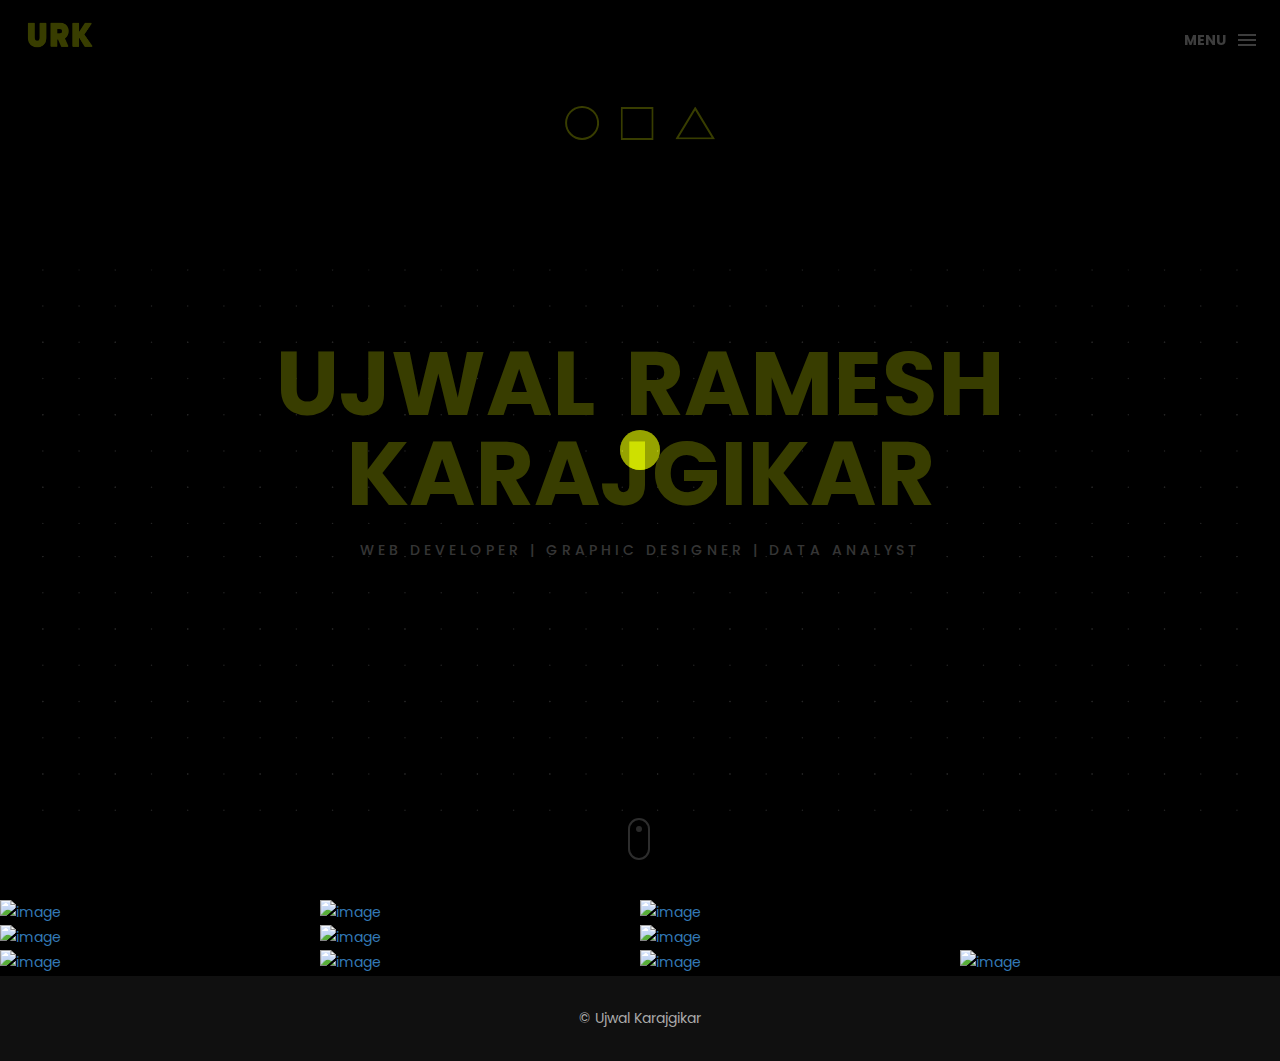
==== index.html @ 094396d8 "Update index.html" ====
<!DOCTYPE html>
<html lang="en">

<head>
    <meta charset="utf-8">
    <meta http-equiv="X-UA-Compatible" content="IE=edge">
    <meta name="viewport" content="width=device-width, initial-scale=1">
    <!-- The above 3 meta tags *must* come first in the head; any other head content must come *after* these tags -->
    <title>Ujwal Ramesh Karajgikar</title>
    <link rel="icon" href="img/favi.png" type="image/x-icon">

    <!-- Bootstrap -->
    <link href="css/bootstrap.min.css" rel="stylesheet">
    <link href="ionicons/css/ionicons.min.css" rel="stylesheet">

    <!-- main css -->
    <link href="css/style.css" rel="stylesheet">


    <!-- modernizr -->
    <script src="js/modernizr.js"></script>

    <!-- HTML5 shim and Respond.js for IE8 support of HTML5 elements and media queries -->
    <!-- WARNING: Respond.js doesn't work if you view the page via file:// -->
    <!--[if lt IE 9]>
      <script src="https://oss.maxcdn.com/html5shiv/3.7.2/html5shiv.min.js"></script>
      <script src="https://oss.maxcdn.com/respond/1.4.2/respond.min.js"></script>
    <![endif]-->
</head>

<body>

    <!-- Preloader -->
    <div id="preloader">
        <div class="pre-container">
            <div class="spinner">
                <div class="double-bounce1"></div>
                <div class="double-bounce2"></div>
            </div>
        </div>
    </div>
    <!-- end Preloader -->

    <div class="container-fluid">
        <!-- box header -->
        <header class="box-header">
            <div class="box-logo">
                <a href="index.html"><img src="img/logomain.png" width="80" alt="Logo"></a>
            </div>
            <!-- box-nav -->
            <a class="box-primary-nav-trigger" href="#0">
                <span class="box-menu-text">Menu</span><span class="box-menu-icon"></span>
            </a>
            <!-- box-primary-nav-trigger -->
        </header>
        <!-- end box header -->

        <!-- nav -->
        <nav>
            <ul class="box-primary-nav">
                <li class="box-label">Content</li>

                <li><i class="ion-arrow-right-b color"></i><a href="index.html">INTRO</a><i class="ion-arrow-left-b color"></i></li>
                <li><a href="about.html">ABOUT</a></li>
                <li><a href="services.html">SERVICES</a></li>
                <li><a href="portfolio.html">PORTFOLIO</a></li>
                <li><a href="contact.html">CONTACT</a></li>



                <li class="box-label">Follow</li>

                <li class="box-social"><a href="https://www.linkedin.com/in/ujwal-karajgikar"><i class="ion-social-linkedin"></i></a></li>
                <li class="box-social"><a href="https://github.com/ujwalrk"><i class="ion-social-github"></i></a></li>
                <li class="box-social"><a href="https://instagram.com/ujwal.rk?utm_source=qr&igshid=MzNlNGNkZWQ4Mg%3D%3D"><i class="ion-social-instagram-outline"></i></a></li>
                <li class="box-social"><a href="mailto:ukarajgikar@gmail.com"><i class="ion-android-mail"></i></a></li>
            </ul>
        </nav>
        <!-- end nav -->

        <!-- box-intro -->
        <section class="box-intro">
            <div class="table-cell">
                <h1 class="box-headline letters rotate-2">
                    <span class="box-words-wrapper">
                        <b class="is-visible">&#8196UJWAL&#8196RAMESH&#8196KARAJGIKAR</b>
                    </span>
		        </h1>
                <h5>web developer | graphic designer | data analyst</h5>
            </div>

            <div class="mouse">
                <div class="scroll"></div>
            </div>
        </section>
        <!-- end box-intro -->
    </div>

    <!-- portfolio div -->
    <div class="portfolio-div">
        <div class="portfolio">
            <div class="no-padding portfolio_container">
                <!-- single work -->
                <div class="col-md-3 col-sm-6  fashion logo">
                    <a href="single-project.html" class="portfolio_item">
                        <img src="http://placehold.it/1000x1000" alt="image" class="img-responsive" />
                        <div class="portfolio_item_hover">
                            <div class="portfolio-border clearfix">
                                <div class="item_info">
                                    <span>holder 1</span>
                                    <em>sub 1</em>
                                </div>
                            </div>
                        </div>
                    </a>
                </div>
                <!-- end single work -->

                <!-- single work -->
                <div class="col-md-3 col-sm-6 ads graphics">
                    <a href="single-project.html" class="portfolio_item">
                        <img src="http://placehold.it/1000x1000" alt="image" class="img-responsive" />
                        <div class="portfolio_item_hover">
                            <div class="portfolio-border clearfix">
                                <div class="item_info">
                                    <span>holder 2</span>
                                    <em>sub 2</em>
                                </div>
                            </div>
                        </div>
                    </a>
                </div>
                <!-- end single work -->

                <!-- single work -->
                <div class="col-md-6 col-sm-12 photography">
                    <a href="single-project.html" class="portfolio_item">
                        <img src="http://placehold.it/1000x1000" alt="image" class="img-responsive" />
                        <div class="portfolio_item_hover">
                            <div class="portfolio-border clearfix">
                                <div class="item_info">
                                    <span>holder 3</span>
                                    <em>sub 3</em>
                                </div>
                            </div>
                        </div>
                    </a>
                </div>
                <!-- end single work -->

                <!-- single work -->
                <div class="col-md-3 col-sm-6 fashion ads">
                    <a href="single-project.html" class="portfolio_item">
                        <img src="http://placehold.it/1000x1000" alt="image" class="img-responsive" />
                        <div class="portfolio_item_hover">
                            <div class="portfolio-border clearfix">
                                <div class="item_info">
                                    <span>holder 4</span>
                                    <em>sub 4</em>
                                </div>
                            </div>
                        </div>
                    </a>
                </div>
                <!-- end single work -->

                <!-- single work -->
                <div class="col-md-3 col-sm-6 graphics ads">
                    <a href="single-project.html" class="portfolio_item">
                        <img src="http://placehold.it/1000x1000" alt="image" class="img-responsive" />
                        <div class="portfolio_item_hover">
                            <div class="portfolio-border clearfix">
                                <div class="item_info">
                                    <span>holder 5</span>
                                    <em>sub 5</em>
                                </div>
                            </div>
                        </div>
                    </a>
                </div>
                <!-- end single work -->

                <!-- single work -->
                <div class="col-md-6 col-sm-12 photography">
                    <a href="single-project.html" class="portfolio_item">
                        <img src="http://placehold.it/1000x1000" alt="image" class="img-responsive" />
                        <div class="portfolio_item_hover">
                            <div class="portfolio-border clearfix">
                                <div class="item_info">
                                    <span>holder 6</span>
                                    <em>sub 6</em>
                                </div>
                            </div>
                        </div>
                    </a>
                </div>
                <!-- end single work -->

                <!-- single work -->
                <div class="col-md-3 col-sm-6 graphics ads">
                    <a href="single-project.html" class="portfolio_item">
                        <img src="http://placehold.it/1000x1000" alt="image" class="img-responsive" />
                        <div class="portfolio_item_hover">
                            <div class="portfolio-border clearfix">
                                <div class="item_info">
                                    <span>holder 7</span>
                                    <em>sub 7</em>
                                </div>
                            </div>
                        </div>
                    </a>
                </div>
                <!-- end single work -->

                <!-- single work -->
                <div class="col-md-3 col-sm-6 graphics ads">
                    <a href="single-project.html" class="portfolio_item">
                        <img src="http://placehold.it/1000x1000" alt="image" class="img-responsive" />
                        <div class="portfolio_item_hover">
                            <div class="portfolio-border clearfix">
                                <div class="item_info">
                                    <span>holder 8</span>
                                    <em>sub 8</em>
                                </div>
                            </div>
                        </div>
                    </a>
                </div>
                <!-- end single work -->

                <!-- single work -->
                <div class="col-md-3 col-sm-6 graphics ads">
                    <a href="single-project.html" class="portfolio_item">
                        <img src="http://placehold.it/1000x1000" alt="image" class="img-responsive" />
                        <div class="portfolio_item_hover">
                            <div class="portfolio-border clearfix">
                                <div class="item_info">
                                    <span>holder 9</span>
                                    <em>sub 9</em>
                                </div>
                            </div>
                        </div>
                    </a>
                </div>
                <!-- end single work -->

                <!-- single work -->
                <div class="col-md-3 col-sm-6 graphics ads">
                    <a href="single-project.html" class="portfolio_item">
                        <img src="http://placehold.it/1000x1000" alt="image" class="img-responsive" />
                        <div class="portfolio_item_hover">
                            <div class="portfolio-border clearfix">
                                <div class="item_info">
                                    <span>holder 10</span>
                                    <em>sub 10</em>
                                </div>
                            </div>
                        </div>
                    </a>
                </div>
                <!-- end single work -->
            </div>
            <!-- end portfolio_container -->
        </div>
        <!-- portfolio -->
    </div>
    <!-- end portfolio div -->

    <!-- footer -->
    <footer>
        <div class="container-fluid">
            <p class="copyright">© Ujwal Karajgikar</p>
        </div>
    </footer>
    <!-- end footer -->

    <!-- back to top -->
    <a href="#0" class="cd-top"><i class="ion-android-arrow-up"></i></a>
    <!-- end back to top -->



    <!-- jQuery -->
    <script src="js/jquery-2.1.1.js"></script>
    <!--  plugins -->
    <script src="js/bootstrap.min.js"></script>
    <script src="js/menu.js"></script>
    <script src="js/animated-headline.js"></script>
    <script src="js/isotope.pkgd.min.js"></script>


    <!--  custom script -->
    <script src="js/custom.js"></script>

</body>

</html>
---- css/style.css ----
/*
* Box Theme
* Created by : Ahmed Eissa
* website : www.ahmedessa.net
* behance : https://www.behance.net/3essa
*/


/* Table of Content
==================================================
	- Google fonts & font family -
	- General -
    - typography -
    - Preloader -
	- Header -
    - box intro section -
    - Portfoilo section -
    - Footer -
    - About page -
    - Services page -
    - contact page -
    - Portfolio single page -
    - Responsive media queries -
*/


/* Google fonts & font family
==================================================*/

@import url(https://fonts.googleapis.com/css?family=Poppins:400,500,600,700);

/* General
==================================================*/

html,
body {
    height: 100%;
    font-family: 'Poppins', sans-serif;
    line-height: 1.8;
    color: #eeeeee
}

.no-padding {
    padding-left: 0;
    padding-right: 0;
}

.no-padding [class^="col-"] {
    padding-left: 0;
    padding-right: 0;
}

.main-container {
    padding: 100px 0;
}

.center {
    text-align: center;
}

a {
    -webkit-transition: all .3s;
    transition: all .3s
}

.uppercase {
    text-transform: uppercase;
}

.h-30 {
    height: 15px
}

.h-10 {
    height: 10px
}

.color {
    color: #ffbf00;
    font-size: 11px;
}


/* typography
==================================================*/

h1 {
    color: #303030;
    font-size: 60px;
    text-transform: uppercase;
}

h3 {
    color: #ffffff;
}

h5 {
    color: #ebff00;
}


/* preloader
==================================================*/

#preloader {
    position: fixed;
    top: 0;
    left: 0;
    right: 0;
    bottom: 0;
    background-color: #000000;
    /* change if the mask should be a color other than white */
    z-index: 1000;
    /* makes sure it stays on top */
}

.pre-container {
    position: absolute;
    left: 50%;
    top: 50%;
    bottom: auto;
    right: auto;
    -webkit-transform: translateX(-50%) translateY(-50%);
    transform: translateX(-50%) translateY(-50%);
    text-align: center;
}

.spinner {
    width: 40px;
    height: 40px;
    position: relative;
    margin: 100px auto;
}

.double-bounce1,
.double-bounce2 {
    width: 100%;
    height: 100%;
    border-radius: 50%;
    background-color: #ebff00;
    opacity: 0.6;
    position: absolute;
    top: 0;
    left: 0;
    -webkit-animation: bounce 2.0s infinite ease-in-out;
    animation: bounce 2.0s infinite ease-in-out;
}

.double-bounce2 {
    -webkit-animation-delay: -5.0s;
    animation-delay: -1.0s;
}

@-webkit-keyframes bounce {
    0%,
    100% {
        -webkit-transform: scale(0.0)
    }
    50% {
        -webkit-transform: scale(1.0)
    }
}

@keyframes bounce {
    0%,
    100% {
        transform: scale(0.0);
        -webkit-transform: scale(0.0);
    }
    50% {
        transform: scale(1.0);
        -webkit-transform: scale(1.0);
    }
}


/* headr
==================================================*/

.box-header {
    position: absolute;
    top: 0;
    left: 0;
    background: rgba(0, 0, 0, 0.95);
    height: 50px;
    width: 100%;
    z-index: 3;
    box-shadow: 0 1px 2px rgba(30, 30, 30, 0.3);
    -webkit-font-smoothing: antialiased;
    -moz-osx-font-smoothing: grayscale;
}

.box-header {
    height: 80px;
    /*background: transparent;*/
    box-shadow: none;
}

.box-header {
    -webkit-transition: background-color 0.3s;
    transition: background-color 0.3s;
    -webkit-transform: translate3d(0, 0, 0);
    transform: translate3d(0, 0, 0);
    -webkit-backface-visibility: hidden;
    backface-visibility: hidden;
}

.box-header.is-fixed {
    position: fixed;
    top: -80px;
    background-color: rgba(0, 0, 0, 0.95);
    -webkit-transition: -webkit-transform 0.3s;
    transition: -webkit-transform 0.3s;
    transition: transform 0.3s;
    transition: transform 0.3s, -webkit-transform 0.3s;
}

.box-header.is-visible {
    -webkit-transform: translate3d(0, 100%, 0);
    transform: translate3d(0, 100%, 0);
}

.box-header.menu-is-open {
    background-color: rgb(0, 0, 0);
}

.box-logo {
    display: block;
    padding: 20px;
}

.box-primary-nav-trigger {
    position: absolute;
    right: 0;
    top: 0;
    height: 100%;
    width: 50px;
    background-color: #303030;
}

.box-primary-nav-trigger .box-menu-text {
    color: #ffffff;
    text-transform: uppercase;
    font-weight: 700;
    display: none;
}

.box-primary-nav-trigger .box-menu-icon {
    display: inline-block;
    position: absolute;
    left: 50%;
    top: 50%;
    bottom: auto;
    right: auto;
    -webkit-transform: translateX(-50%) translateY(-50%);
    transform: translateX(-50%) translateY(-50%);
    width: 18px;
    height: 2px;
    background-color: #ffffff;
    -webkit-transition: background-color 0.3s;
    transition: background-color 0.3s;
    list-style: none;
}

.box-primary-nav-trigger .box-menu-icon::before,
.box-primary-nav-trigger .box-menu-icon:after {
    content: '';
    width: 100%;
    height: 100%;
    position: absolute;
    background-color: #ffffff;
    right: 0;
    -webkit-transition: -webkit-transform .3s, top .3s, background-color 0s;
    -webkit-transition: top .3s, background-color 0s, -webkit-transform .3s;
    transition: top .3s, background-color 0s, -webkit-transform .3s;
    transition: transform .3s, top .3s, background-color 0s;
    transition: transform .3s, top .3s, background-color 0s, -webkit-transform .3s;
}

.box-primary-nav-trigger .box-menu-icon::before {
    top: -5px;
}

.box-primary-nav-trigger .box-menu-icon::after {
    top: 5px;
}

.box-primary-nav-trigger .box-menu-icon.is-clicked {
    background-color: rgba(81, 81, 81, 0);
}

.box-primary-nav-trigger .box-menu-icon.is-clicked::before,
.box-primary-nav-trigger .box-menu-icon.is-clicked::after {
    background-color: 393939;
}

.box-primary-nav-trigger .box-menu-icon.is-clicked::before {
    top: 0;
    -webkit-transform: rotate(135deg);
    transform: rotate(135deg);
}

.box-primary-nav-trigger .box-menu-icon.is-clicked::after {
    top: 0;
    -webkit-transform: rotate(225deg);
    transform: rotate(225deg);
}

.box-primary-nav-trigger {
    width: 100px;
    padding-left: 1em;
    background-color: transparent;
    height: 30px;
    line-height: 30px;
    right: 10px;
    top: 50%;
    bottom: auto;
    -webkit-transform: translateY(-50%);
    transform: translateY(-50%);
}

.box-primary-nav-trigger .box-menu-text {
    display: inline-block;
}

.box-primary-nav-trigger .box-menu-icon {
    left: auto;
    right: 1em;
    -webkit-transform: translateX(0) translateY(-50%);
    transform: translateX(0) translateY(-50%);
}

.box-primary-nav {
    position: fixed;
    left: 0;
    top: 0;
    height: 100%;
    width: 100%;
    background: rgba(0, 0, 0, 0.96);
    z-index: 2;
    text-align: center;
    padding: 50px 0;
    -webkit-backface-visibility: hidden;
    backface-visibility: hidden;
    overflow: auto;
    -webkit-overflow-scrolling: touch;
    -webkit-transform: translateY(-100%);
    transform: translateY(-100%);
    -webkit-transition-property: -webkit-transform;
    transition-property: -webkit-transform;
    transition-property: transform;
    transition-property: transform, -webkit-transform;
    -webkit-transition-duration: 0.4s;
    transition-duration: 0.4s;
    list-style: none;
}

.box-primary-nav li {
    font-size: 22px;
    font-size: 1.375rem;
    font-weight: 300;
    -webkit-font-smoothing: antialiased;
    -moz-osx-font-smoothing: grayscale;
    margin: .2em 0;
    text-transform: capitalize;
}

.box-primary-nav a {
    display: inline-block;
    padding: .4em 1em;
    border-radius: 0.25em;
    -webkit-transition: all 0.2s;
    transition: all 0.2s;
    color: #fff;
    text-decoration: none;
    font-weight: bold;
}
.box-primary-nav a:focus {
    outline: none;
}

.no-touch .box-primary-nav a:hover {
    text-decoration: none;
    color: #aaa;
}

.box-primary-nav .box-label {
    color: #ebff00;
    text-transform: uppercase;
    font-weight: 700;
    font-size: 17px;
    margin: 2.4em 0 .8em;
}

.box-primary-nav .box-social {
    display: inline-block;
    margin: 10px .4em;
}

.box-primary-nav .box-social a {
    width: 30px;
    height: 30px;
    padding: 0;
    font-size: 30px
}

.box-primary-nav.is-visible {
    -webkit-transform: translateY(0);
    transform: translateY(0);
}

.box-primary-nav {
    padding: 150px 0 0;
}

.box-primary-nav li {
    font-size: 18px;
}


/* box-intro
==================================================*/

.box-intro {
    text-align: center;
    display: table;
    height: 100vh;
    width: 100%;
}

.box-intro .table-cell {
    display: table-cell;
    vertical-align: middle;
    /*background-color: transparent*/
    background:url(../img/ban.png);
    background-position: top
}

.box-intro em {
    font-style: normal;
    text-transform: uppercase;
    color: #ebff00
}

/*b i:last-child {
    color: #ebff00 !important;
}*/

.box-intro h5 {
    letter-spacing: 4px;
    text-transform: uppercase;
    color: #dddddd;
    line-height: 3
}


/* mouse effect */

.mouse {
    position: absolute;
    width: 22px;
    height: 42px;
    bottom: 40px;
    left: 50%;
    margin-left: -12px;
    border-radius: 15px;
    border: 2px solid #bbb;
    -webkit-animation: intro 1s;
    animation: intro 1s;
}

.scroll {
    display: block;
    width: 6px;
    height: 6px;
    margin: 6px auto;
    border-radius: 4px;
    background: #aaa;
    -webkit-animation: finger 2s infinite;
    animation: finger 2s infinite;
}

@-webkit-keyframes intro {
    0% {
        opacity: 0;
        -webkit-transform: translateY(40px);
        transform: translateY(40px);
    }
    100% {
        opacity: 1;
        -webkit-transform: translateY(0);
        transform: translateY(0);
    }
}

@keyframes intro {
    0% {
        opacity: 0;
        -webkit-transform: translateY(40px);
        transform: translateY(40px);
    }
    100% {
        opacity: 1;
        -webkit-transform: translateY(0);
        transform: translateY(0);
    }
}

@-webkit-keyframes finger {
    0% {
        opacity: 1;
    }
    100% {
        opacity: 0;
        -webkit-transform: translateY(20px);
        transform: translateY(20px);
    }
}

@keyframes finger {
    0% {
        opacity: 1;
    }
    100% {
        opacity: 0;
        -webkit-transform: translateY(20px);
        transform: translateY(20px);
    }
}


/* text rotate */

.box-headline {
    font-size: 90px;
    line-height: 1.0;
}

.box-words-wrapper {
    /*display: inline-block;*/
    position: relative;
}
/*
.box-words-wrapper b {
    display: inline-block;
    position: absolute;
    white-space: nowrap;
    left: 0;
    top: 0;
}

.box-words-wrapper b.is-visible {
    position: relative;
}

.no-js .box-words-wrapper b {
    opacity: 0;
}

.no-js .box-words-wrapper b.is-visible {
    opacity: 1;
}

.box-headline.rotate-2 .box-words-wrapper {
    -webkit-perspective: 300px;
    perspective: 300px;
}

.box-headline.rotate-2 i,
.box-headline.rotate-2 em {
    display: inline-block;
    -webkit-backface-visibility: hidden;
    backface-visibility: hidden;
}

.box-headline.rotate-2 b {
    opacity: 0;
}

.box-headline.rotate-2 i {
    -webkit-transform-style: preserve-3d;
    transform-style: preserve-3d;
    -webkit-transform: translateZ(-20px) rotateX(90deg);
    transform: translateZ(-20px) rotateX(90deg);
    opacity: 0;
}

.is-visible .box-headline.rotate-2 i {
    opacity: 1;
}

.box-headline.rotate-2 i.in {
    -webkit-animation: box-rotate-2-in 0.4s forwards;
    animation: box-rotate-2-in 0.4s forwards;
}

.box-headline.rotate-2 i.out {
    -webkit-animation: box-rotate-2-out 0.4s forwards;
    animation: box-rotate-2-out 0.4s forwards;
}

.box-headline.rotate-2 em {
    -webkit-transform: translateZ(20px);
    transform: translateZ(20px);
}

.no-csstransitions .box-headline.rotate-2 i {
    -webkit-transform: rotateX(0deg);
    transform: rotateX(0deg);
    opacity: 0;
}

.no-csstransitions .box-headline.rotate-2 i em {
    -webkit-transform: scale(1);
    transform: scale(1);
}

.no-csstransitions .box-headline.rotate-2 .is-visible i {
    opacity: 1;
}

@-webkit-keyframes box-rotate-2-in {
    0% {
        opacity: 0;
        -webkit-transform: translateZ(-20px) rotateX(90deg);
    }
    60% {
        opacity: 1;
        -webkit-transform: translateZ(-20px) rotateX(-10deg);
    }
    100% {
        opacity: 1;
        -webkit-transform: translateZ(-20px) rotateX(0deg);
    }
}

@keyframes box-rotate-2-in {
    0% {
        opacity: 0;
        -webkit-transform: translateZ(-20px) rotateX(90deg);
        transform: translateZ(-20px) rotateX(90deg);
    }
    60% {
        opacity: 1;
        -webkit-transform: translateZ(-20px) rotateX(-10deg);
        transform: translateZ(-20px) rotateX(-10deg);
    }
    100% {
        opacity: 1;
        -webkit-transform: translateZ(-20px) rotateX(0deg);
        transform: translateZ(-20px) rotateX(0deg);
    }
}

@-webkit-keyframes box-rotate-2-out {
    0% {
        opacity: 1;
        -webkit-transform: translateZ(-20px) rotateX(0);
    }
    60% {
        opacity: 0;
        -webkit-transform: translateZ(-20px) rotateX(-100deg);
    }
    100% {
        opacity: 0;
        -webkit-transform: translateZ(-20px) rotateX(-90deg);
    }
}

@keyframes box-rotate-2-out {
    0% {
        opacity: 1;
        -webkit-transform: translateZ(-20px) rotateX(0);
        transform: translateZ(-20px) rotateX(0);
    }
    60% {
        opacity: 0;
        -webkit-transform: translateZ(-20px) rotateX(-100deg);
        transform: translateZ(-20px) rotateX(-100deg);
    }
    100% {
        opacity: 0;
        -webkit-transform: translateZ(-20px) rotateX(-90deg);
        transform: translateZ(-20px) rotateX(-90deg);
    }
}
*/

/* portfolio section
==================================================*/

.portfolio .categories-grid span {
    font-size: 30px;
    margin-bottom: 30px;
    display: inline-block;
}

.portfolio .categories-grid .categories ul li {
    list-style: none;
    margin: 20px 0;
}

.portfolio .categories-grid .categories ul li a {
    display: inline-block;
    color: #60606e;
    padding: 0 10px;
    margin: 0 10px;
    -webkit-transition: all .2s ease-in-out .2s;
    transition: all .2s ease-in-out .2s;
}

.portfolio .categories-grid .categories ul li a:hover,
.portfolio .categories-grid .categories ul li a:focus {
    text-decoration: none;
}

.portfolio .categories-grid .categories ul li a.active {
    margin-left: 0;
    background-color: #ebff00;
    padding: 0px 20px;
    color: rgb(167, 127, 127);
    border-radius: 25px;
    text-decoration: none;
}

.portfolio_filter {
    padding-left: 0;
}

.portfolio_item {
    position: relative;
    overflow: hidden;
    display: block;
}

.portfolio_item .portfolio_item_hover {
    position: absolute;
    top: 0px;
    left: 0px;
    height: 100%;
    width: 100%;
    background-color: rgba(0, 0, 0, .5);
    -webkit-transform: translate(-100%);
    transform: translate(-100%);
    opacity: 0;
    -webkit-transition: all .2s ease-in-out;
    transition: all .2s ease-in-out;
}

.portfolio_item .portfolio_item_hover .item_info {
    text-align: center;
    position: absolute;
    top: 50%;
    left: 50%;
    -webkit-transform: translate(-50%, -50%);
    transform: translate(-50%, -50%);
    padding: 10px;
    width: 100%;
    font-weight: bold;
}

.portfolio_item .portfolio_item_hover .item_info span {
    display: block;
    color: #fff;
    font-size: 18px;
    -webkit-transform: translateX(-100px);
    transform: translateX(-100px);
    -webkit-transition: all .2s ease-in-out .2s;
    transition: all .2s ease-in-out .2s;
    opacity: 0;
}

.portfolio_item .portfolio_item_hover .item_info em {
    font-style: normal;
    display: inline-block;
    background-color: #ebff00;
    padding: 5px 20px;
    border-radius: 25px;
    color: #303030;
    margin-top: 10px;
    -webkit-transform: translateX(-100px);
    transform: translateX(-100px);
    -webkit-transition: all .2s ease-in-out .2s;
    transition: all .2s ease-in-out .2s;
    opacity: 0;
    font-size: 10px;
    letter-spacing: 2px;
}

.portfolio_item:hover .portfolio_item_hover {
    opacity: 1;
    -webkit-transform: translateX(0);
    transform: translateX(0);
}

.portfolio_item:hover .item_info em,
.portfolio_item:hover .item_info span {
    opacity: 1;
    -webkit-transform: translateX(0);
    transform: translateX(0);
}

.portfolio .categories-grid .categories ul li {
    float: left;
}

.portfolio .categories-grid .categories ul li a {
    padding: 0 10px;
    -webkit-transition: all .2s ease-in-out .2s;
    transition: all .2s ease-in-out .2s;
}

.portfolio_filter {
    padding-left: 0;
    display: inline-block;
    margin: 0 auto;
    text-align: center;
    margin-bottom: 50px;
}

.portfolio-inner {
    padding-bottom: 0 !important;
    padding-top: 55px;
}


/* footer
==================================================*/

footer {
    padding: 30px 0;
    text-align: center;
    background: #101010;
}

.copyright {
    color: #aaa;
    margin-bottom: 0;
}

footer img {
    margin: 0 auto;
}


/* backto top
==================================================*/

.cd-top {
    display: inline-block;
    height: 40px;
    width: 40px;
    position: fixed;
    bottom: 20px;
    line-height: 40px;
    font-size: 20px;
    right: 10px;
    text-align: center;
    color: #303030;
    background: rgba(255, 255, 0, 0.8);
    visibility: hidden;
    opacity: 0;
    -webkit-transition: opacity .3s 0s, visibility 0s .3s;
    transition: opacity .3s 0s, visibility 0s .3s;
}

.cd-top.cd-is-visible,
.cd-top.cd-fade-out,
.no-touch .cd-top:hover {
    -webkit-transition: opacity .3s 0s, visibility 0s 0s;
    transition: opacity .3s 0s, visibility 0s 0s;
}

.cd-top.cd-is-visible {
    /* the button becomes visible */
    visibility: visible;
    opacity: 1;
}

.cd-top.cd-fade-out {
    opacity: .5;
}

.no-touch .cd-top:hover,
.no-touch .cd-top:focus {
    background-color: #ebff00;
    opacity: 1;
    color: #303030;
}


/* About page
==================================================*/

.top-bar {
    color: #000000;
    padding: 150px 0 150px;
    background: /*-webkit-linear-gradient( rgb(0, 0, 0), rgb(0, 0, 0)), */url(../img/ban.png);
    background: linear-gradient( rgba(255, 255, 255, .0005), rgba(255, 255, 255, .0005)), url(../img/ban.png);
    /*background-size:cover;*/
    background-attachment:unset;
    background-position: center top;
    text-align: center;
}

.top-bar h1 {
    font-size: 60px;
    text-transform: uppercase;
    font-weight: 700;
    color: #ffffff;
    line-height: 50px;
}

.top-bar p {
    font-size: 15px;
    text-transform: uppercase;
    font-weight: 500;
    color: #dddddd;
}

.top-bar p a {
    color: #ffffff;
}

.top-bar p a:hover,
.top-bar p a:focus {
    color: #ffffff;
    text-decoration: none;
}

.social-ul {
    list-style: none;
    display: inline-block;
    padding-left: 0;
}

.social-ul li {
    margin: 0 10px;
    float: left;
}

.social-ul li a {
    font-size: 25px;
    color: #ddd;
    -webkit-transition: all .3s;
    transition: all .3s;
}

.social-ul li a:hover {
    color: #aaa;
}


/* Services page
==================================================*/

.size-50 {
    font-size: 50px;
}

.service-box {
    margin-bottom: 30px;
}

.service-box h3 {
    margin-top: 0;
}


/* contact page
==================================================*/

.details-text i {
    margin-right: 10px;
}

.textarea-contact {
    height: 200px;
    width: 100%;
    border: solid 1px rgb(80, 80, 80);
    position: relative;
}

.textarea-contact textarea {
    height: 100%;
    width: 100%;
    border: 0;
    padding: 20px;
    background-color: transparent;
    float: left;
    z-index: 2;
    font-size: 14px;
    color: #cdcdcd;
    resize: none;
}

.textarea-contact > span {
    position: absolute;
    top: 20px;
    left: 20px;
    -webkit-transform: translateY(-50%);
    transform: translateY(-50%);
    font-size: 12px;
    text-transform: uppercase;
    color: #cdcdcd;
    -webkit-transition: all .2s ease-in-out;
    transition: all .2s ease-in-out;
    z-index: 1;
}

.input-contact {
    height: 40px;
    width: 100%;
    border: solid 1px rgba(80, 80, 80);
    position: relative;
    margin-bottom: 30px;
}

.input-contact input[type="text"] {
    height: 100%;
    width: 100%;
    border: 0;
    padding: 0 20px;
    float: left;
    position: relative;
    background-color: transparent;
    z-index: 2;
    font-size: 14px;
    color: #ffffff;
}

.input-contact > span {
    position: absolute;
    top: 50%;
    left: 20px;
    -webkit-transform: translateY(-50%);
    transform: translateY(-50%);
    font-size: 12px;
    text-transform: uppercase;
    color: #ffffff;
    -webkit-transition: all .2s ease-in-out;
    transition: all .2s ease-in-out;
    z-index: 1;
}

.input-contact > span.active,
.textarea-contact > span.active {
    color: #ebff00;
    font-size: 10px;
    top: 0px;
    left: 5px;
    background-color: #050505;
    padding: 5px
}

input:focus,
textarea:focus {
    outline: none;
}

.contact-info {
    margin-top: 20px;
}

.contact-info i {
    height: 30px;
    width: 30px;
    display: inline-block;
    background: #ebff00;
    text-align: center;
    line-height: 33px;
    margin-right: 10px;
    color: #000000;
    font-size: 21px;
}

.contact-info p {
    display: inline-block;
    margin-right: 20px;
}

.btn-box {
    background: #ebff00;
    padding: 10px 50px;
    border-radius: 0;
    color: #000000;
    margin-top: 20px;
    text-transform: uppercase;
    letter-spacing: 2px;
    font-weight: 500;
}

.btn-box:hover,
.btn-box:focus {
    background: #ebff00;
    color: #000000;
}


/* single project page
==================================================*/

.cat-ul {
    padding-left: 0;
    list-style: none
}

.cat-ul li i {
    margin-right: 10px;
    color: #ebff00;
}


/* Responsive media queries
==================================================*/

@media (max-width: 991px) {
    .portfolio .categories-grid span {
        margin-bottom: 0;
        text-align: center;
        width: 100%;
    }
    .portfolio .categories-grid .categories ul li {
        text-align: center;
    }
    .portfolio .categories-grid .categories ul li a {
        margin-left: 0;
    }
    .col-md-6 h3 {
        margin-top: 30px;
    }
}

@media only screen and (max-width: 670px) {
    .box-headline {
        font-size: 100px;
    }
    .box-intro h5 {
        font-size: 12px;
    }
    .box-primary-nav a {
        padding: 5px 1em;
        font-size: 14px;
    }
    .box-primary-nav {
        padding: 80px 0 0;
    }
    .box-primary-nav .box-social a {
        font-size: 23px;
    }
    .top-bar h1 {
        font-size: 40px;
        line-height: 30px;
    }
    .portfolio .categories-grid .categories ul li {
        float: none;
    }
}

@media only screen and (max-width: 520px) {
    .box-headline {
        font-size: 80px;
    }
    .box-intro h5 {
        font-size: 12px;
    }
    .main-container {
        padding: 50px 0;
    }
}

@media only screen and (max-width: 420px) {
    .box-headline {
        font-size: 50px;
    }
    .box-intro h5 {
        font-size: 12px;
    }
    .top-bar h1 {
        font-size: 30px;
        line-height: 30px;
    }
}
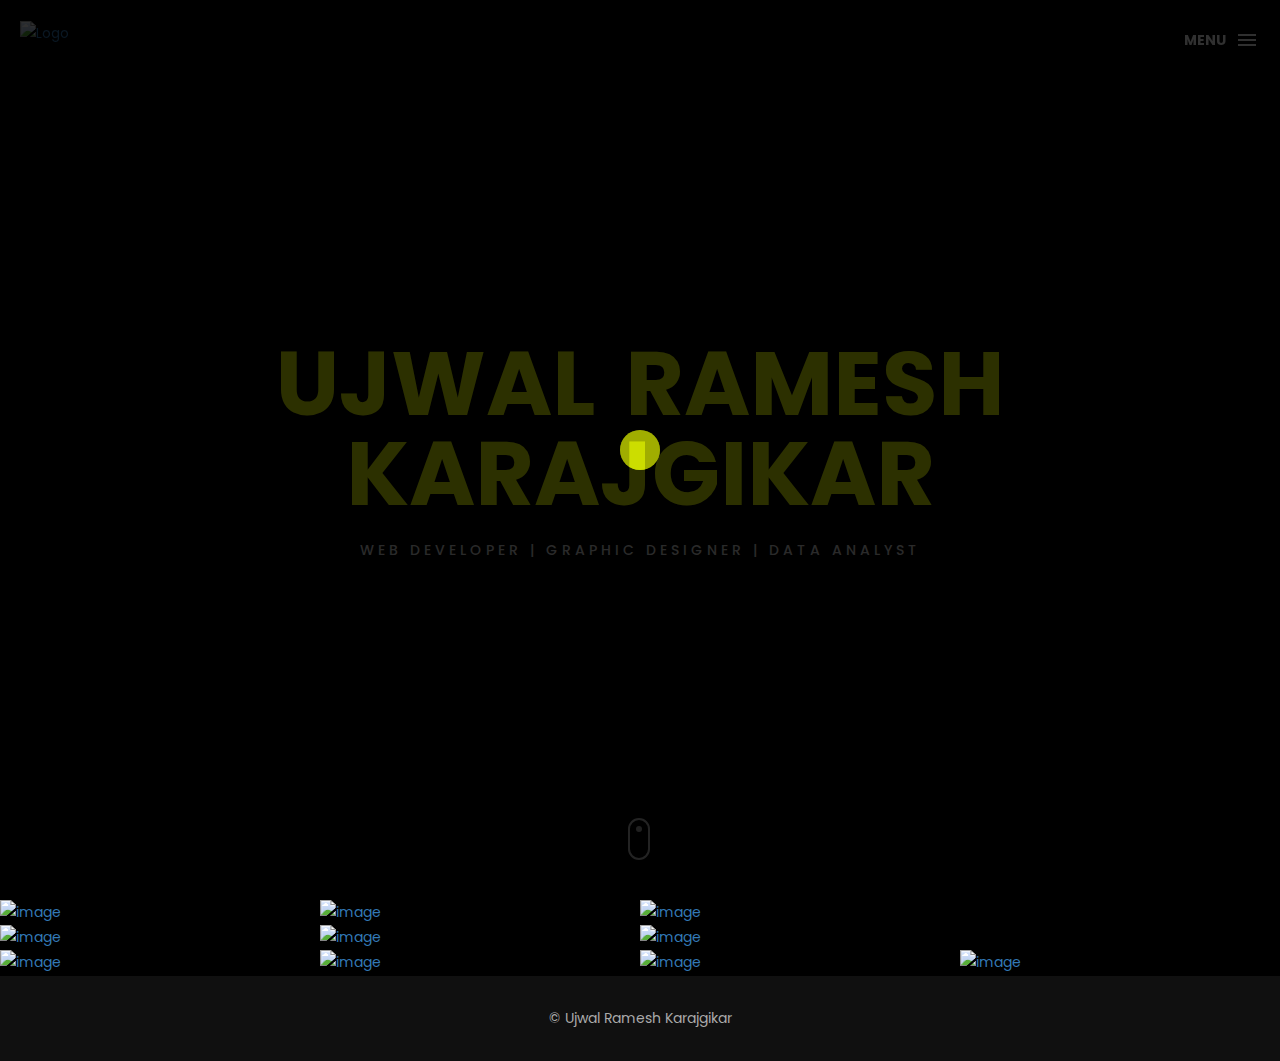
==== commit 6e5e975a: "Add files via upload" ====
--- a/index.html
+++ b/index.html
@@ -102,13 +102,13 @@
             <div class="no-padding portfolio_container">
                 <!-- single work -->
                 <div class="col-md-3 col-sm-6  fashion logo">
-                    <a href="single-project.html" class="portfolio_item">
-                        <img src="http://placehold.it/1000x1000" alt="image" class="img-responsive" />
-                        <div class="portfolio_item_hover">
-                            <div class="portfolio-border clearfix">
-                                <div class="item_info">
-                                    <span>holder 1</span>
-                                    <em>sub 1</em>
+                    <a href="dreamsunlocked.html" class="portfolio_item">
+                        <img src="img/dreamsunlocked.png" alt="image" class="img-responsive" />
+                        <div class="portfolio_item_hover">
+                            <div class="portfolio-border clearfix">
+                                <div class="item_info">
+                                    <span>Dreams Unlocked</span>
+                                    <em>Mock Brand Identity</em>
                                 </div>
                             </div>
                         </div>
@@ -269,7 +269,7 @@
     <!-- footer -->
     <footer>
         <div class="container-fluid">
-            <p class="copyright">© Ujwal Karajgikar</p>
+            <p class="copyright">© Ujwal Ramesh Karajgikar</p>
         </div>
     </footer>
     <!-- end footer -->
@@ -294,4 +294,4 @@
 
 </body>
 
-</html>
+</html>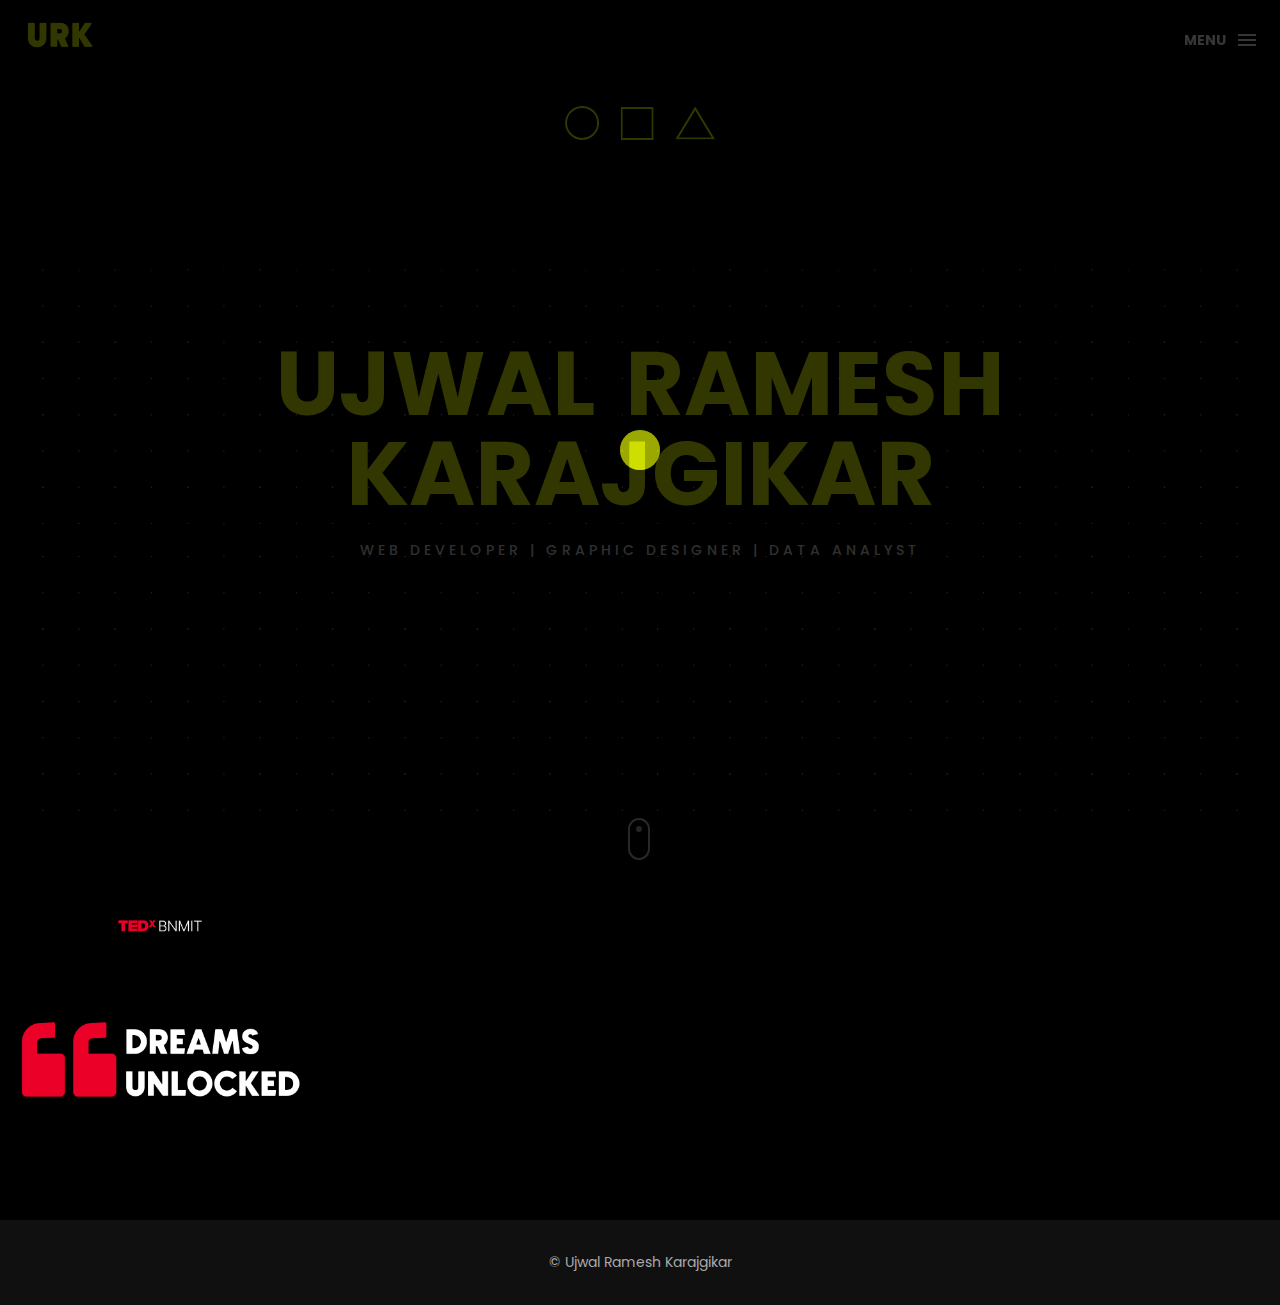
==== commit f41ffa0b: "Add files via upload" ====
--- a/index.html
+++ b/index.html
@@ -115,150 +115,8 @@
                     </a>
                 </div>
                 <!-- end single work -->
-
-                <!-- single work -->
-                <div class="col-md-3 col-sm-6 ads graphics">
-                    <a href="single-project.html" class="portfolio_item">
-                        <img src="http://placehold.it/1000x1000" alt="image" class="img-responsive" />
-                        <div class="portfolio_item_hover">
-                            <div class="portfolio-border clearfix">
-                                <div class="item_info">
-                                    <span>holder 2</span>
-                                    <em>sub 2</em>
-                                </div>
-                            </div>
-                        </div>
-                    </a>
-                </div>
-                <!-- end single work -->
-
-                <!-- single work -->
-                <div class="col-md-6 col-sm-12 photography">
-                    <a href="single-project.html" class="portfolio_item">
-                        <img src="http://placehold.it/1000x1000" alt="image" class="img-responsive" />
-                        <div class="portfolio_item_hover">
-                            <div class="portfolio-border clearfix">
-                                <div class="item_info">
-                                    <span>holder 3</span>
-                                    <em>sub 3</em>
-                                </div>
-                            </div>
-                        </div>
-                    </a>
-                </div>
-                <!-- end single work -->
-
-                <!-- single work -->
-                <div class="col-md-3 col-sm-6 fashion ads">
-                    <a href="single-project.html" class="portfolio_item">
-                        <img src="http://placehold.it/1000x1000" alt="image" class="img-responsive" />
-                        <div class="portfolio_item_hover">
-                            <div class="portfolio-border clearfix">
-                                <div class="item_info">
-                                    <span>holder 4</span>
-                                    <em>sub 4</em>
-                                </div>
-                            </div>
-                        </div>
-                    </a>
-                </div>
-                <!-- end single work -->
-
-                <!-- single work -->
-                <div class="col-md-3 col-sm-6 graphics ads">
-                    <a href="single-project.html" class="portfolio_item">
-                        <img src="http://placehold.it/1000x1000" alt="image" class="img-responsive" />
-                        <div class="portfolio_item_hover">
-                            <div class="portfolio-border clearfix">
-                                <div class="item_info">
-                                    <span>holder 5</span>
-                                    <em>sub 5</em>
-                                </div>
-                            </div>
-                        </div>
-                    </a>
-                </div>
-                <!-- end single work -->
-
-                <!-- single work -->
-                <div class="col-md-6 col-sm-12 photography">
-                    <a href="single-project.html" class="portfolio_item">
-                        <img src="http://placehold.it/1000x1000" alt="image" class="img-responsive" />
-                        <div class="portfolio_item_hover">
-                            <div class="portfolio-border clearfix">
-                                <div class="item_info">
-                                    <span>holder 6</span>
-                                    <em>sub 6</em>
-                                </div>
-                            </div>
-                        </div>
-                    </a>
-                </div>
-                <!-- end single work -->
-
-                <!-- single work -->
-                <div class="col-md-3 col-sm-6 graphics ads">
-                    <a href="single-project.html" class="portfolio_item">
-                        <img src="http://placehold.it/1000x1000" alt="image" class="img-responsive" />
-                        <div class="portfolio_item_hover">
-                            <div class="portfolio-border clearfix">
-                                <div class="item_info">
-                                    <span>holder 7</span>
-                                    <em>sub 7</em>
-                                </div>
-                            </div>
-                        </div>
-                    </a>
-                </div>
-                <!-- end single work -->
-
-                <!-- single work -->
-                <div class="col-md-3 col-sm-6 graphics ads">
-                    <a href="single-project.html" class="portfolio_item">
-                        <img src="http://placehold.it/1000x1000" alt="image" class="img-responsive" />
-                        <div class="portfolio_item_hover">
-                            <div class="portfolio-border clearfix">
-                                <div class="item_info">
-                                    <span>holder 8</span>
-                                    <em>sub 8</em>
-                                </div>
-                            </div>
-                        </div>
-                    </a>
-                </div>
-                <!-- end single work -->
-
-                <!-- single work -->
-                <div class="col-md-3 col-sm-6 graphics ads">
-                    <a href="single-project.html" class="portfolio_item">
-                        <img src="http://placehold.it/1000x1000" alt="image" class="img-responsive" />
-                        <div class="portfolio_item_hover">
-                            <div class="portfolio-border clearfix">
-                                <div class="item_info">
-                                    <span>holder 9</span>
-                                    <em>sub 9</em>
-                                </div>
-                            </div>
-                        </div>
-                    </a>
-                </div>
-                <!-- end single work -->
-
-                <!-- single work -->
-                <div class="col-md-3 col-sm-6 graphics ads">
-                    <a href="single-project.html" class="portfolio_item">
-                        <img src="http://placehold.it/1000x1000" alt="image" class="img-responsive" />
-                        <div class="portfolio_item_hover">
-                            <div class="portfolio-border clearfix">
-                                <div class="item_info">
-                                    <span>holder 10</span>
-                                    <em>sub 10</em>
-                                </div>
-                            </div>
-                        </div>
-                    </a>
-                </div>
-                <!-- end single work -->
+                
+               
             </div>
             <!-- end portfolio_container -->
         </div>
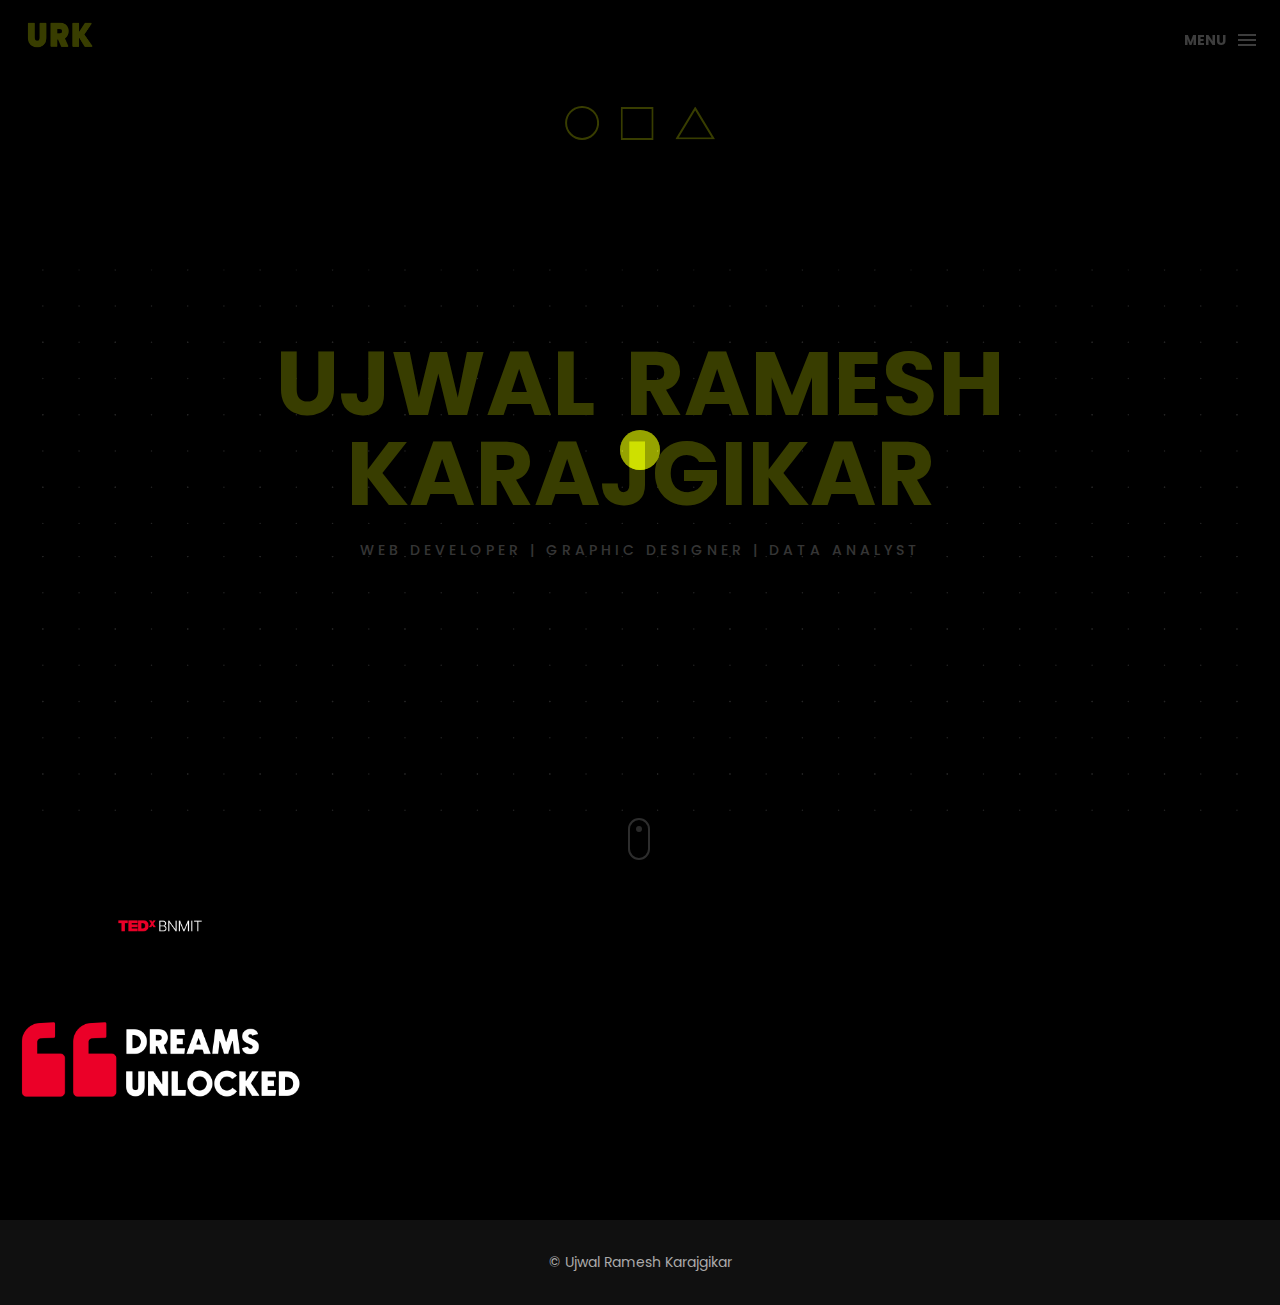
==== commit 30c36ede: "Update index.html" ====
--- a/index.html
+++ b/index.html
@@ -115,8 +115,6 @@
                     </a>
                 </div>
                 <!-- end single work -->
-                
-               
             </div>
             <!-- end portfolio_container -->
         </div>
@@ -152,4 +150,4 @@
 
 </body>
 
-</html>+</html>
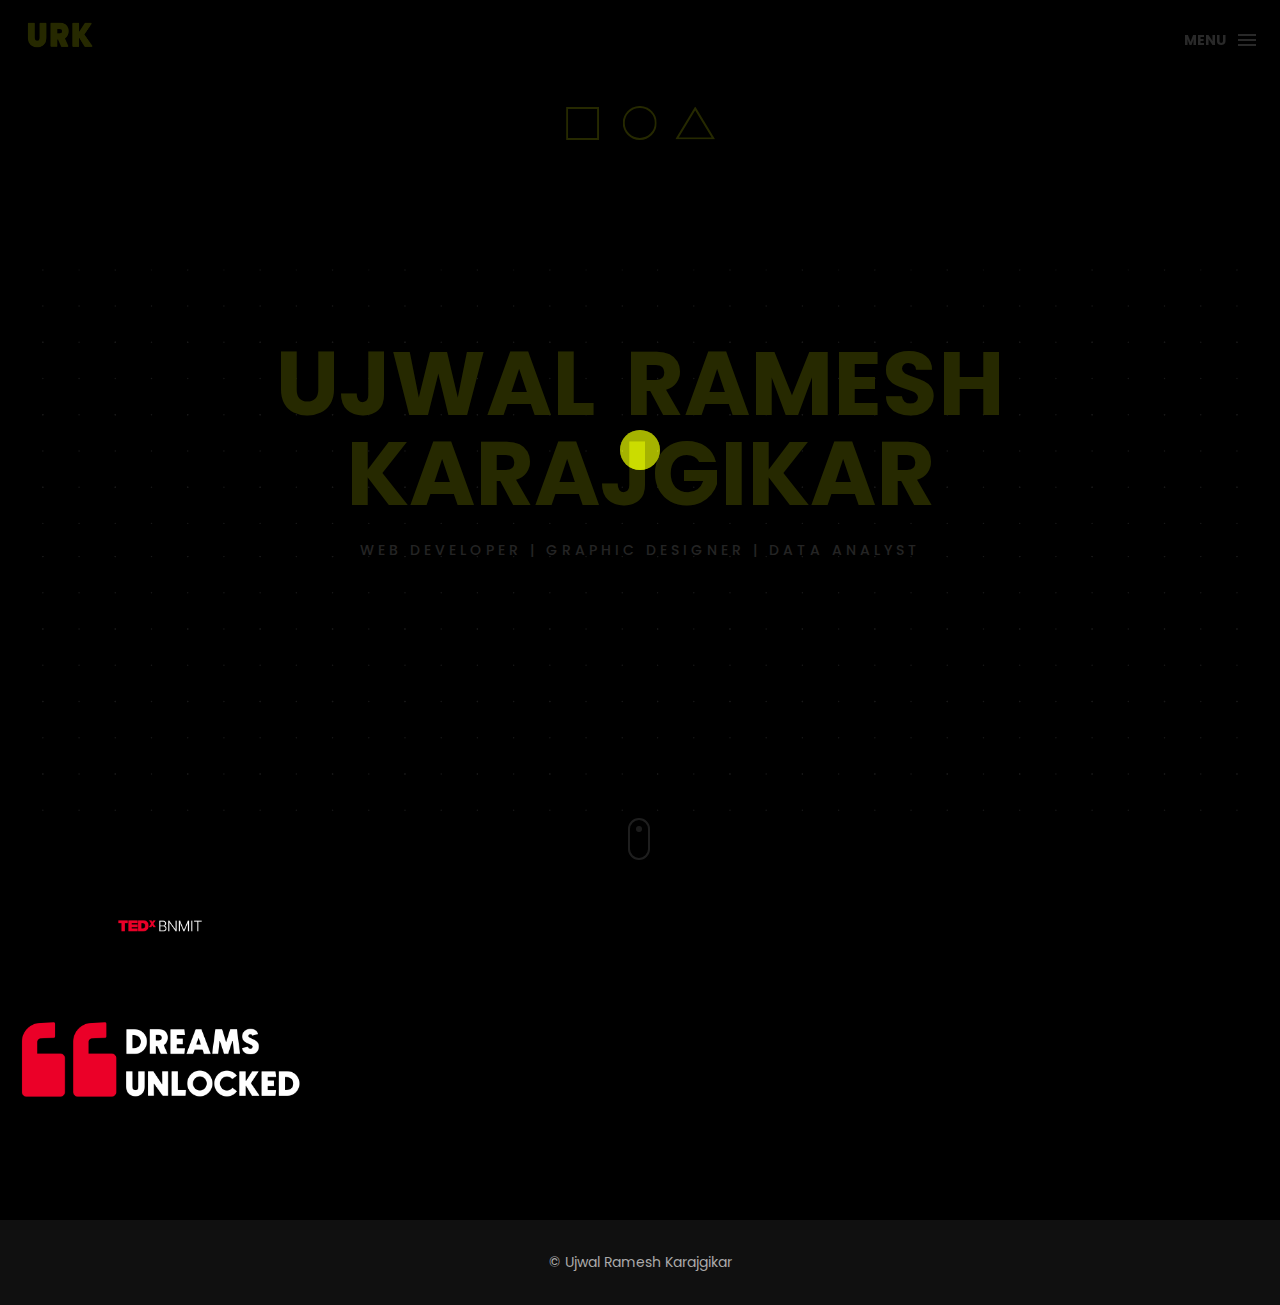
==== commit b4383b4b: "Add files via upload" ====
--- a/index.html
+++ b/index.html
@@ -108,13 +108,15 @@
                             <div class="portfolio-border clearfix">
                                 <div class="item_info">
                                     <span>Dreams Unlocked</span>
-                                    <em>Mock Brand Identity</em>
+                                    <em>Mock Brand Design</em>
                                 </div>
                             </div>
                         </div>
                     </a>
                 </div>
                 <!-- end single work -->
+                
+               
             </div>
             <!-- end portfolio_container -->
         </div>
@@ -150,4 +152,4 @@
 
 </body>
 
-</html>
+</html>--- a/css/style.css
+++ b/css/style.css
@@ -91,11 +91,11 @@
 }
 
 h3 {
+    color: #ebff00;
+}
+
+h5 {
     color: #ffffff;
-}
-
-h5 {
-    color: #ebff00;
 }
 
 
@@ -450,7 +450,7 @@
     letter-spacing: 4px;
     text-transform: uppercase;
     color: #dddddd;
-    line-height: 3
+    line-height: 3;
 }
 
 
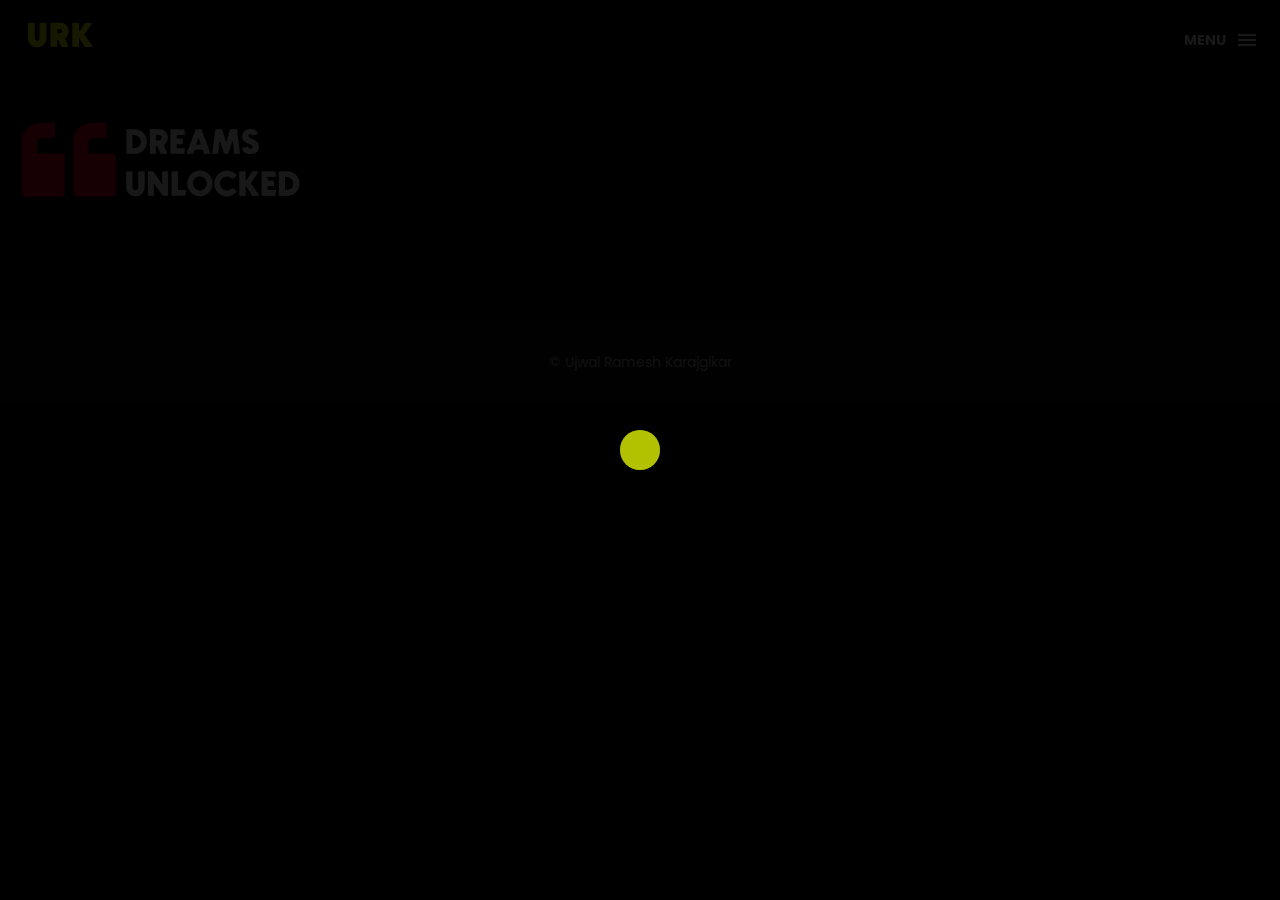
==== commit 2e773513: "Update index.html" ====
--- a/index.html
+++ b/index.html
@@ -78,7 +78,7 @@
         </nav>
         <!-- end nav -->
 
-        <!-- box-intro -->
+        <!-- box-intro ->
         <section class="box-intro">
             <div class="table-cell">
                 <h1 class="box-headline letters rotate-2">
@@ -152,4 +152,4 @@
 
 </body>
 
-</html>+</html>
--- a/css/style.css
+++ b/css/style.css
@@ -1,11 +1,3 @@
-/*
-* Box Theme
-* Created by : Ahmed Eissa
-* website : www.ahmedessa.net
-* behance : https://www.behance.net/3essa
-*/
-
-
 /* Table of Content
 ==================================================
 	- Google fonts & font family -
@@ -540,151 +532,6 @@
     /*display: inline-block;*/
     position: relative;
 }
-/*
-.box-words-wrapper b {
-    display: inline-block;
-    position: absolute;
-    white-space: nowrap;
-    left: 0;
-    top: 0;
-}
-
-.box-words-wrapper b.is-visible {
-    position: relative;
-}
-
-.no-js .box-words-wrapper b {
-    opacity: 0;
-}
-
-.no-js .box-words-wrapper b.is-visible {
-    opacity: 1;
-}
-
-.box-headline.rotate-2 .box-words-wrapper {
-    -webkit-perspective: 300px;
-    perspective: 300px;
-}
-
-.box-headline.rotate-2 i,
-.box-headline.rotate-2 em {
-    display: inline-block;
-    -webkit-backface-visibility: hidden;
-    backface-visibility: hidden;
-}
-
-.box-headline.rotate-2 b {
-    opacity: 0;
-}
-
-.box-headline.rotate-2 i {
-    -webkit-transform-style: preserve-3d;
-    transform-style: preserve-3d;
-    -webkit-transform: translateZ(-20px) rotateX(90deg);
-    transform: translateZ(-20px) rotateX(90deg);
-    opacity: 0;
-}
-
-.is-visible .box-headline.rotate-2 i {
-    opacity: 1;
-}
-
-.box-headline.rotate-2 i.in {
-    -webkit-animation: box-rotate-2-in 0.4s forwards;
-    animation: box-rotate-2-in 0.4s forwards;
-}
-
-.box-headline.rotate-2 i.out {
-    -webkit-animation: box-rotate-2-out 0.4s forwards;
-    animation: box-rotate-2-out 0.4s forwards;
-}
-
-.box-headline.rotate-2 em {
-    -webkit-transform: translateZ(20px);
-    transform: translateZ(20px);
-}
-
-.no-csstransitions .box-headline.rotate-2 i {
-    -webkit-transform: rotateX(0deg);
-    transform: rotateX(0deg);
-    opacity: 0;
-}
-
-.no-csstransitions .box-headline.rotate-2 i em {
-    -webkit-transform: scale(1);
-    transform: scale(1);
-}
-
-.no-csstransitions .box-headline.rotate-2 .is-visible i {
-    opacity: 1;
-}
-
-@-webkit-keyframes box-rotate-2-in {
-    0% {
-        opacity: 0;
-        -webkit-transform: translateZ(-20px) rotateX(90deg);
-    }
-    60% {
-        opacity: 1;
-        -webkit-transform: translateZ(-20px) rotateX(-10deg);
-    }
-    100% {
-        opacity: 1;
-        -webkit-transform: translateZ(-20px) rotateX(0deg);
-    }
-}
-
-@keyframes box-rotate-2-in {
-    0% {
-        opacity: 0;
-        -webkit-transform: translateZ(-20px) rotateX(90deg);
-        transform: translateZ(-20px) rotateX(90deg);
-    }
-    60% {
-        opacity: 1;
-        -webkit-transform: translateZ(-20px) rotateX(-10deg);
-        transform: translateZ(-20px) rotateX(-10deg);
-    }
-    100% {
-        opacity: 1;
-        -webkit-transform: translateZ(-20px) rotateX(0deg);
-        transform: translateZ(-20px) rotateX(0deg);
-    }
-}
-
-@-webkit-keyframes box-rotate-2-out {
-    0% {
-        opacity: 1;
-        -webkit-transform: translateZ(-20px) rotateX(0);
-    }
-    60% {
-        opacity: 0;
-        -webkit-transform: translateZ(-20px) rotateX(-100deg);
-    }
-    100% {
-        opacity: 0;
-        -webkit-transform: translateZ(-20px) rotateX(-90deg);
-    }
-}
-
-@keyframes box-rotate-2-out {
-    0% {
-        opacity: 1;
-        -webkit-transform: translateZ(-20px) rotateX(0);
-        transform: translateZ(-20px) rotateX(0);
-    }
-    60% {
-        opacity: 0;
-        -webkit-transform: translateZ(-20px) rotateX(-100deg);
-        transform: translateZ(-20px) rotateX(-100deg);
-    }
-    100% {
-        opacity: 0;
-        -webkit-transform: translateZ(-20px) rotateX(-90deg);
-        transform: translateZ(-20px) rotateX(-90deg);
-    }
-}
-*/
 
 /* portfolio section
 ==================================================*/
@@ -895,7 +742,7 @@
 .top-bar {
     color: #000000;
     padding: 150px 0 150px;
-    background: /*-webkit-linear-gradient( rgb(0, 0, 0), rgb(0, 0, 0)), */url(../img/ban.png);
+    background: url(../img/ban.png);
     background: linear-gradient( rgba(255, 255, 255, .0005), rgba(255, 255, 255, .0005)), url(../img/ban.png);
     /*background-size:cover;*/
     background-attachment:unset;
@@ -1180,4 +1027,4 @@
         font-size: 30px;
         line-height: 30px;
     }
-}+}
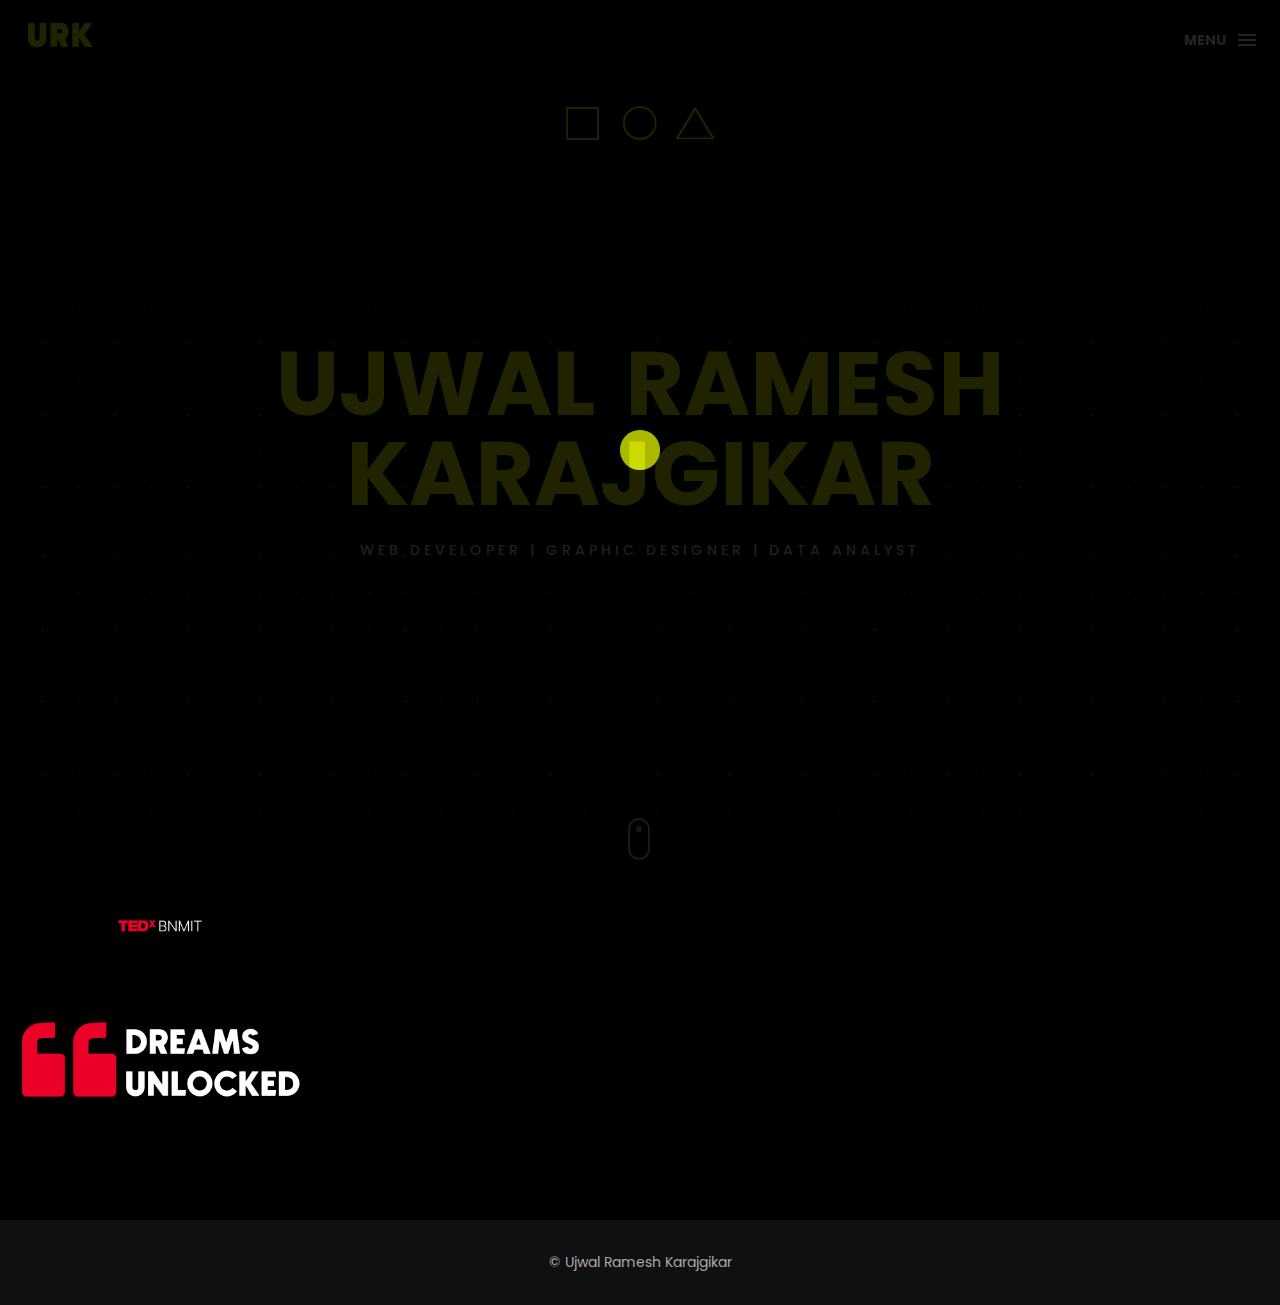
==== commit 9a9212b1: "Add files via upload" ====
--- a/index.html
+++ b/index.html
@@ -78,7 +78,7 @@
         </nav>
         <!-- end nav -->
 
-        <!-- box-intro ->
+        <!-- box-intro -->
         <section class="box-intro">
             <div class="table-cell">
                 <h1 class="box-headline letters rotate-2">
@@ -152,4 +152,4 @@
 
 </body>
 
-</html>
+</html>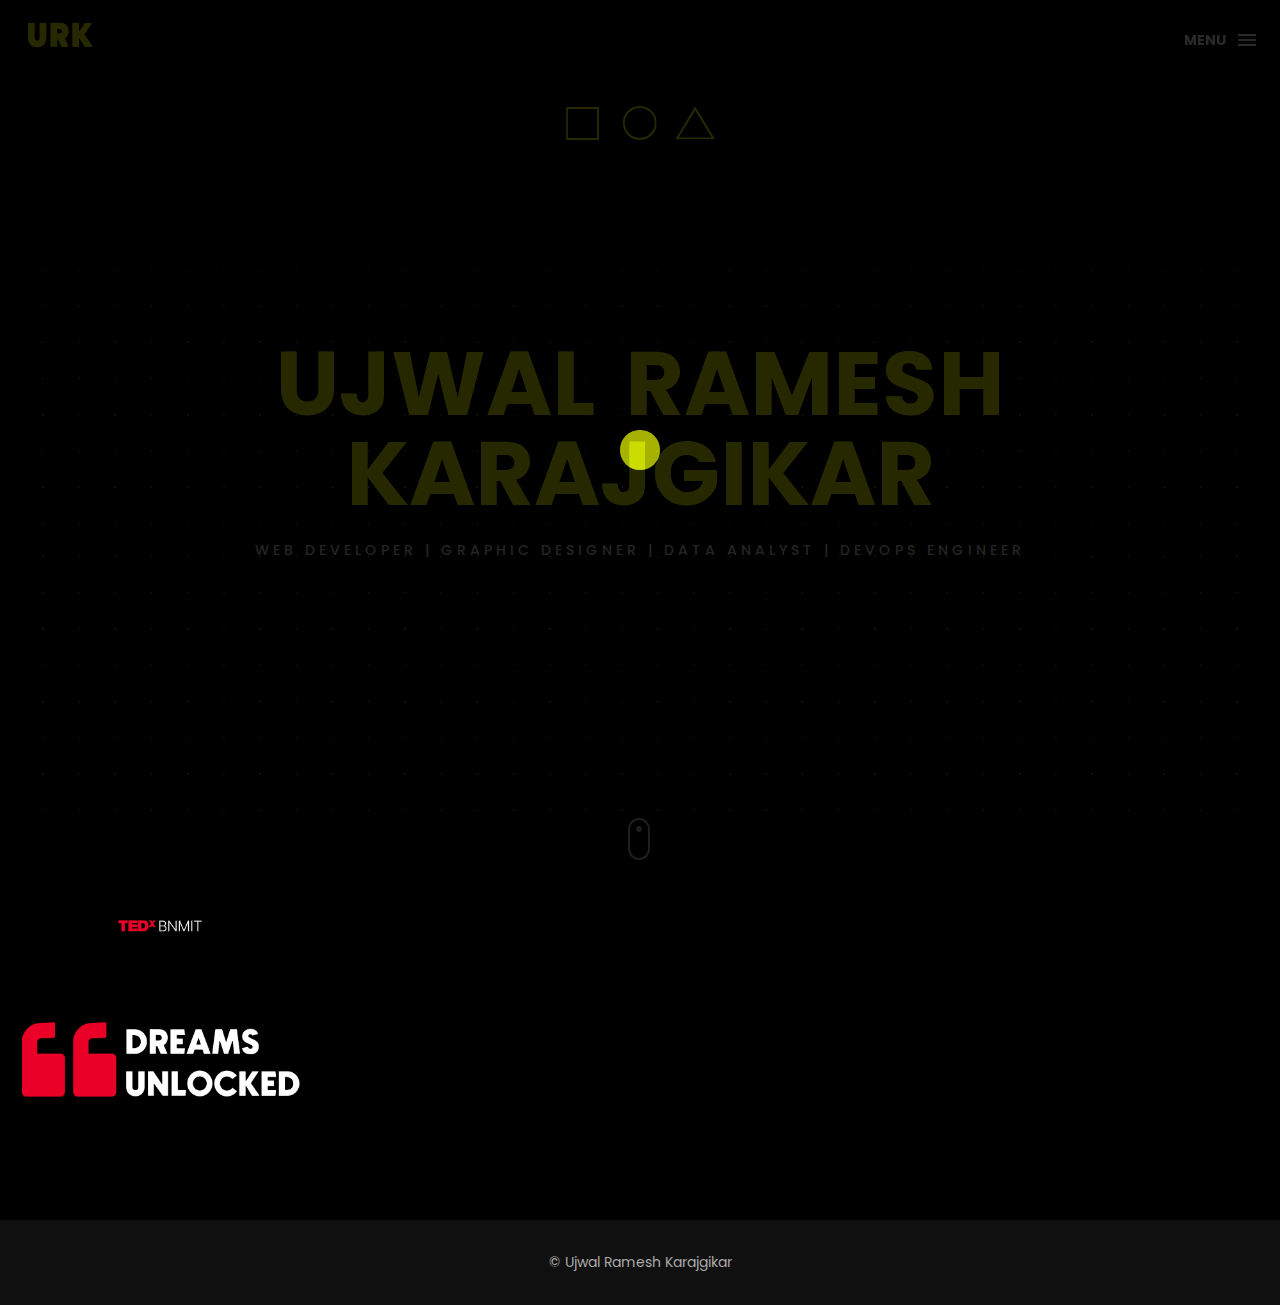
==== commit b0cef259: "Update index.html" ====
--- a/index.html
+++ b/index.html
@@ -86,7 +86,7 @@
                         <b class="is-visible">&#8196UJWAL&#8196RAMESH&#8196KARAJGIKAR</b>
                     </span>
 		        </h1>
-                <h5>web developer | graphic designer | data analyst</h5>
+                <h5>web developer | graphic designer | data analyst | devops engineer</h5>
             </div>
 
             <div class="mouse">
@@ -152,4 +152,4 @@
 
 </body>
 
-</html>+</html>
